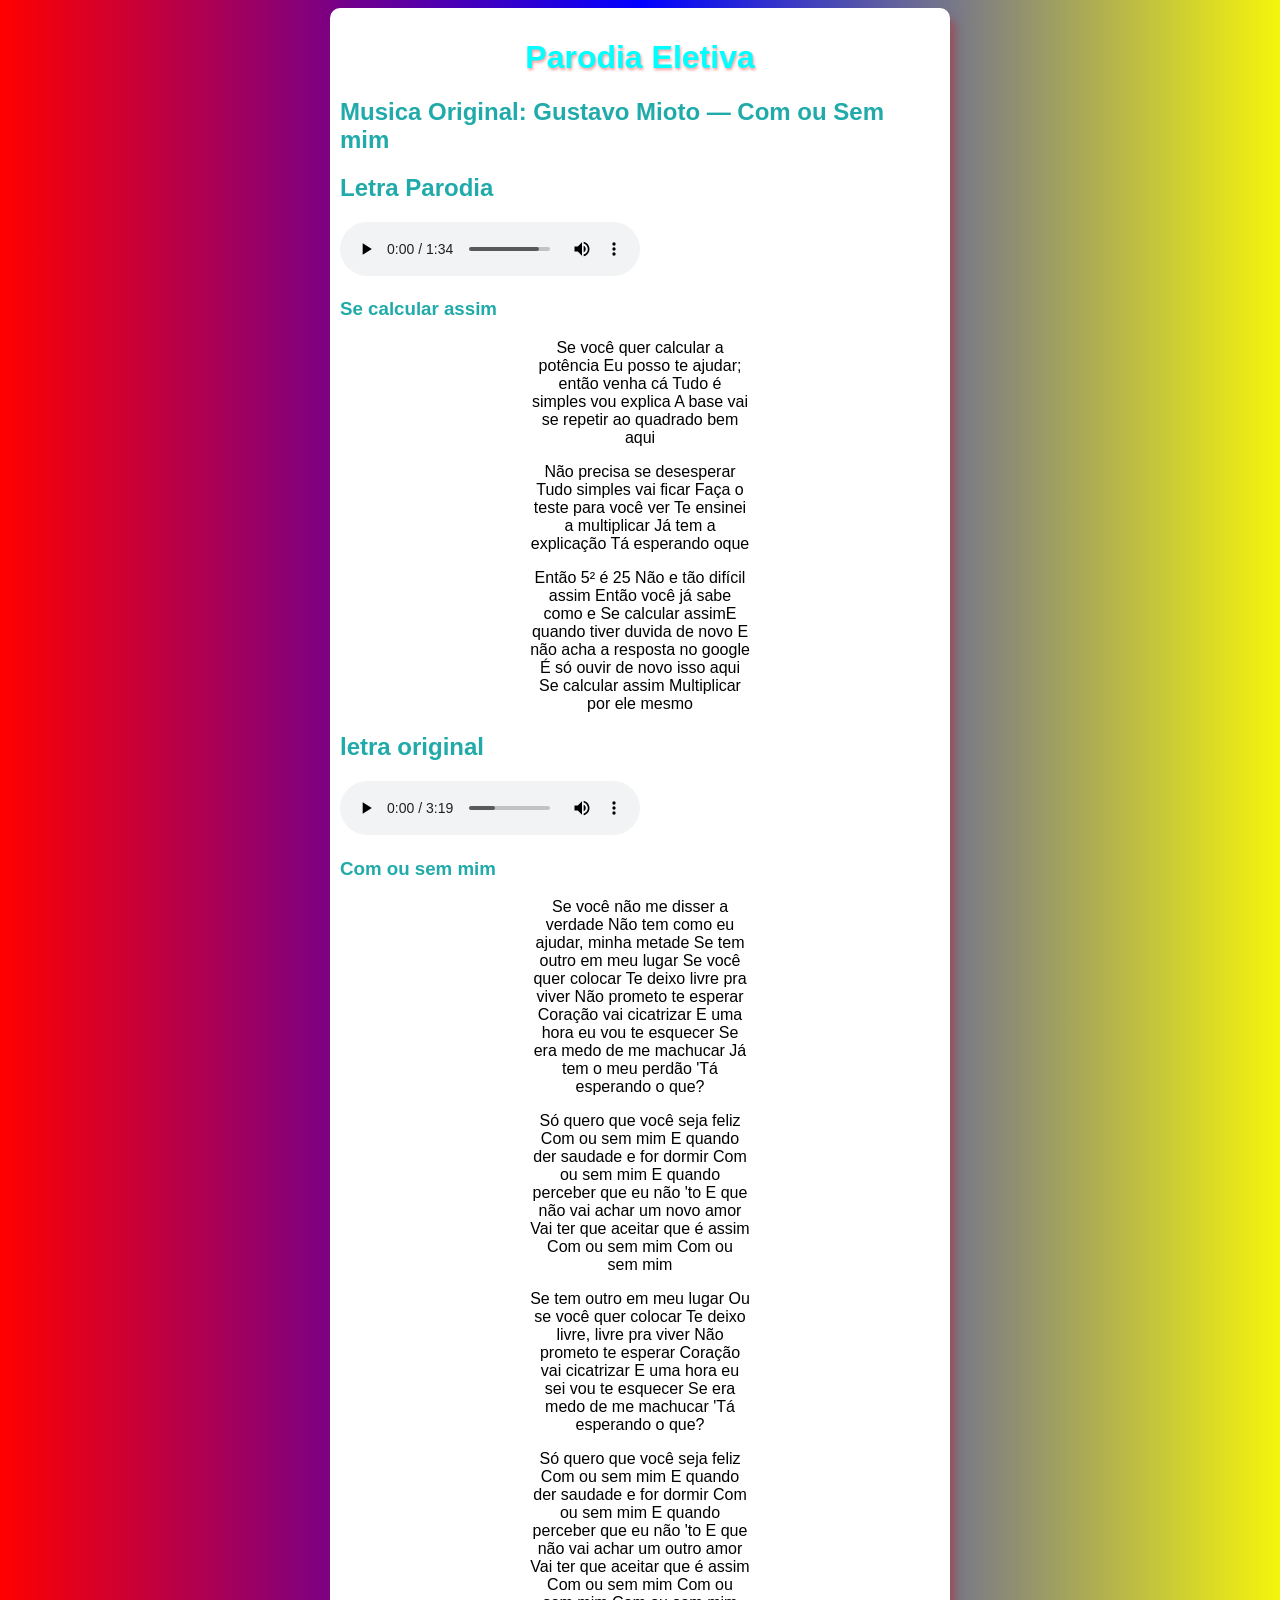
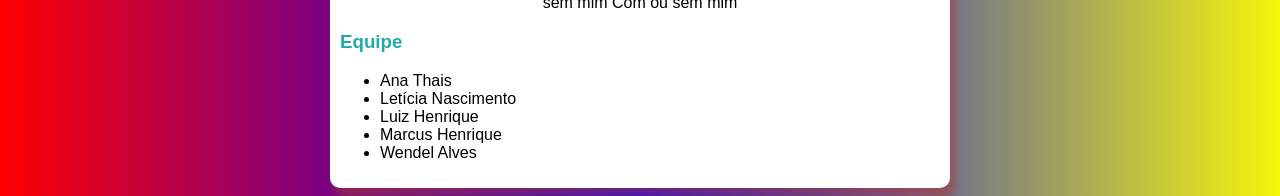
==== index.html @ b3b6b1ba "o" ====
<!DOCTYPE html>
<html lang="pt-br">
<head>
    <meta charset="UTF-8">
    <meta http-equiv="X-UA-Compatible" content="IE=edge">
    <meta name="viewport" content="width=device-width, initial-scale=1.0">
    <title>Produção Textual</title>
    <link rel="stylesheet" href="style.css">
    <link rel="shortcut icon" href="favicon.ico" type="image/x-icon">

</head>
<body>
    
    <main>
        <h1>Parodia Eletiva</h1>
        
        
        
        <h2>Musica Original: Gustavo Mioto — Com ou Sem mim</h2>
        
        <h2>Letra Parodia</h2>

        <audio autoplay="autoplay" controls="controls">
        <source src="parodia.mp3" type="audio/mp3" />
            seu navegador não suporta HTML5</audio>

        <h3>Se calcular assim</h3>
        
        <p><article>
            
               
                
            <p>
                Se você quer calcular a potência
                Eu posso te ajudar; então venha cá
                Tudo é simples vou explica
                A base vai se repetir
                ao quadrado bem aqui
            </p>

            <p>
                Não precisa se desesperar
                Tudo simples vai ficar
                Faça o teste para você ver
                Te ensinei a multiplicar
                Já tem a explicação
                Tá esperando oque
            </p>
            <p>
                Então 5² é 25
                Não e tão difícil assim
                Então você já sabe como e
                Se calcular assimE quando tiver duvida de novo
                E não acha a resposta no google
                É só ouvir de novo isso aqui
                Se calcular assim
                Multiplicar por ele mesmo
            </p>
                
            
        </article>

        <h2>letra original</h2>

        <audio autoplay="autoplay" controls="controls">
        <source src="gusta.mp3" type="audio/mp3" />
            seu navegador não suporta HTML5</audio>

        <h3>Com ou sem mim</h3>
        
        <header>
            
                <p>
                    Se você não me disser a verdade
                    Não tem como eu ajudar, minha metade
                    Se tem outro em meu lugar
                    Se você quer colocar
                    Te deixo livre pra viver
                    Não prometo te esperar
                    Coração vai cicatrizar
                    E uma hora eu vou te esquecer
                    Se era medo de me machucar
                    Já tem o meu perdão
                    'Tá esperando o que?
                </p>
                <p>
                    Só quero que você seja feliz
                    Com ou sem mim
                    E quando der saudade e for dormir
                    Com ou sem mim
                    E quando perceber que eu não 'to
                    E que não vai achar um novo amor
                    Vai ter que aceitar que é assim
                    Com ou sem mim
                    Com ou sem mim
                </p>
                <p>
                    Se tem outro em meu lugar
                    Ou se você quer colocar
                    Te deixo livre, livre pra viver
                    Não prometo te esperar
                    Coração vai cicatrizar
                    E uma hora eu sei vou te esquecer
                    Se era medo de me machucar
                    'Tá esperando o que?
                </p>
                <p>
                    Só quero que você seja feliz
                    Com ou sem mim
                    E quando der saudade e for dormir
                    Com ou sem mim
                    E quando perceber que eu não 'to
                    E que não vai achar um outro amor
                    Vai ter que aceitar que é assim
                    Com ou sem mim
                    Com ou sem mim
                    Com ou sem mim
                </p>
        </header>
        


        <h3>Equipe</h3>
        <ul>
            
            <li>Ana Thais</li>
            <li>Letícia Nascimento</li>
            <li>Luiz Henrique</li>
            <li>Marcus Henrique</li>
            <li>Wendel Alves</li>
            
        </ul>
    </main>
    
</body>
</html>
---- style.css ----
@charset "UTF-8";

*{
    font-family: Arial, Helvetica, sans-serif;
}

body{
    background-image: linear-gradient(to right, red, blue, rgb(245, 245, 12));
    font-family: Arial, Helvetica, sans-serif;
}

main{
    background-color: white;    
    border-radius: 10px;
    box-shadow: 5px 10px 10px rgba(168, 54, 54, 0.61);
    width: 600px;
    padding: 10px;
    margin: auto;
    font-family: Arial, Helvetica, sans-serif;
}



h1{
    color: aqua;
    text-align: center;
    text-shadow: 1px 2px 3px rgba(233, 97, 97, 0.61);
}                                                                       
h2{
    color: rgb(33, 170, 170);

}

p{
    color: black;
}

h3{
    color: rgb(33, 170, 170);
}

div#meme{
    display: block;
    margin: auto;
    

}
div#gif{
    display: block;
    
}

footer {
    text-align: center;
    background-color: var(--cor4);
    color: white;
    padding: 2px;
    font-size: 8em;
}

footer a{
    color: black;
    background-color: var(--cor5);
}

article{
 
    text-align: center;
   
    padding-left: 190px;
    padding-right: 190px;
    border: 50px;
}

header{
    text-align: center;
    padding-left: 190px;
    padding-right: 190px;
    border: 50px;
}
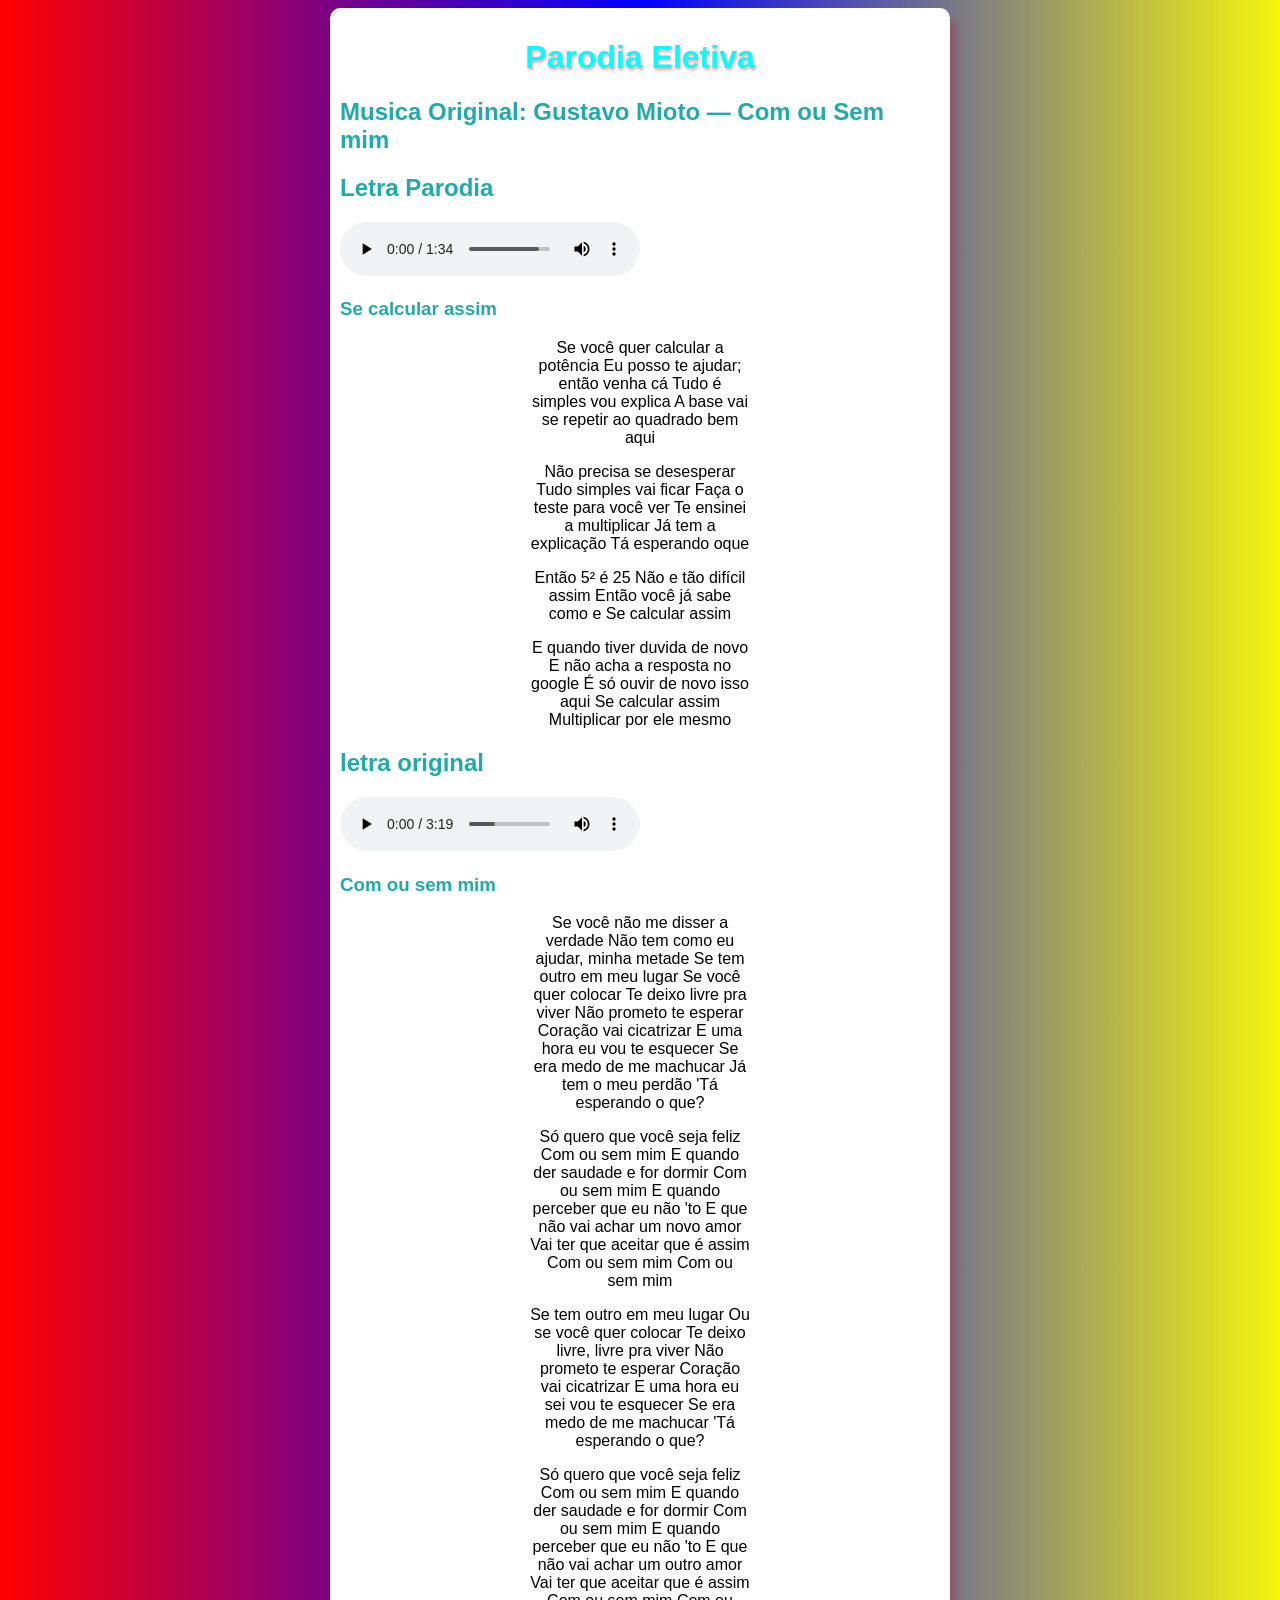
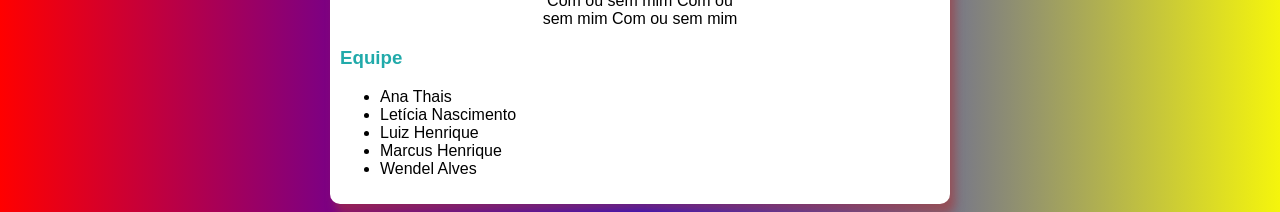
==== commit 101013cf: "ol" ====
--- a/index.html
+++ b/index.html
@@ -4,7 +4,7 @@
     <meta charset="UTF-8">
     <meta http-equiv="X-UA-Compatible" content="IE=edge">
     <meta name="viewport" content="width=device-width, initial-scale=1.0">
-    <title>Produção Textual</title>
+    <title>Parodia LAB</title>
     <link rel="stylesheet" href="style.css">
     <link rel="shortcut icon" href="favicon.ico" type="image/x-icon">
 
@@ -46,11 +46,15 @@
                 Já tem a explicação
                 Tá esperando oque
             </p>
+            
             <p>
                 Então 5² é 25
                 Não e tão difícil assim
                 Então você já sabe como e
-                Se calcular assimE quando tiver duvida de novo
+                Se calcular assim
+            </p>
+            <p>
+                E quando tiver duvida de novo
                 E não acha a resposta no google
                 É só ouvir de novo isso aqui
                 Se calcular assim
